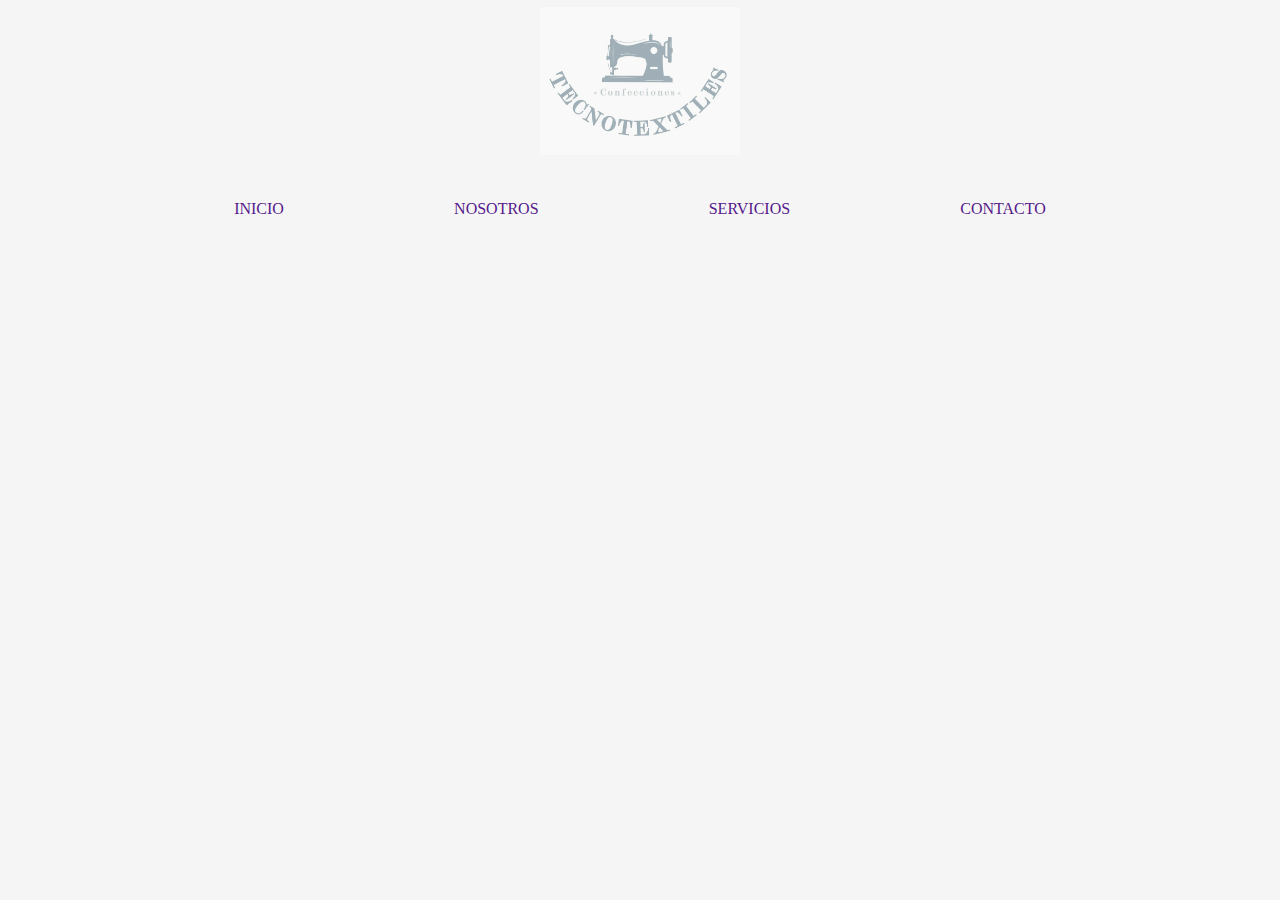
==== index.html @ dce9c613 "agrego logo de la empresa y un menú desplegable en servicios" ====
<!DOCTYPE html>
<html lang="en">
<head>
    <meta charset="UTF-8">
    <meta name="viewport" content="width=device-width, initial-scale=1.0">
    <title>Layout-1</title>
    <link rel="stylesheet" href="./style.css">
</head>
<body>
    <header>
        <img src="/pics/logo.jpeg" alt="logo" class="logo">
        <nav>
           <ul class="header_nav_ul">
            <li class="header_nav_ul_li_home"><a href="">INICIO</a></li>
            <li class="header_nav_ul_li_we"><a href="">NOSOTROS</a></li>
            <li class="header_nav_ul_li_services"><a href="">SERVICIOS</a>
                <ul class="ul_services_children">
                    <li><a href="#">Maquila</a></li>
                    <li><a href="#">Confección</a></li>
                    <li><a href="#">corte</a></li>
                </ul>
            </li>
            <li class="header_nav_ul_li_contact"><a href="">CONTACTO</a></li>
           </ul> 
        </nav>
    </header>
    <main>
        <section class="container_1">

            
        </section>
    </main>
    <main>
        

    </main>
    <footer>
        <div>

        </div>
    </footer>
</body>
<script src="./main.js"></script>
</html>
---- style.css ----
* {
    box-sizing: border-box;
    margin: 0;
    padding: 0;
}

html {
    font-size: 62.5%;
    background-color: whitesmoke;
}

header {
    width: 100%;
    height: 30vh;
    display: flex;
    flex-direction:column;
    align-items:center;
    justify-content: center;
    
}

.logo {
    opacity: 40%;
    width: 200px;
   
}



nav {
    width: 90%;
    height: 12vh;
    display: flex;
    align-items: center;
    justify-content: center;
}

.header_nav_ul {
    width: 100%;
    height: 10vh;
    list-style: none;
    display:flex;
    flex-direction: row;
    flex-wrap: wrap;
    align-items: center;
    align-content: space-evenly;
    justify-content: space-evenly;
    font-size: 1.6rem;
}

.header_nav_ul li a {
    text-decoration: none;
      
}

.header_nav_ul li:hover {
    font-size: 3rem;
    text-decoration:underline black;    
}

.header_nav_ul_li_services .ul_services_children {
    display: none;
    position: absolute;
    text-align-last: center;
    width: 35%;
    z-index: 1000;
    font-size: 1.6rem;

}

.header_nav_ul_li_services:hover .ul_services_children {
    display: block;
    flex-direction: column;
    z-index: 1000;
    list-style: none;
    
}
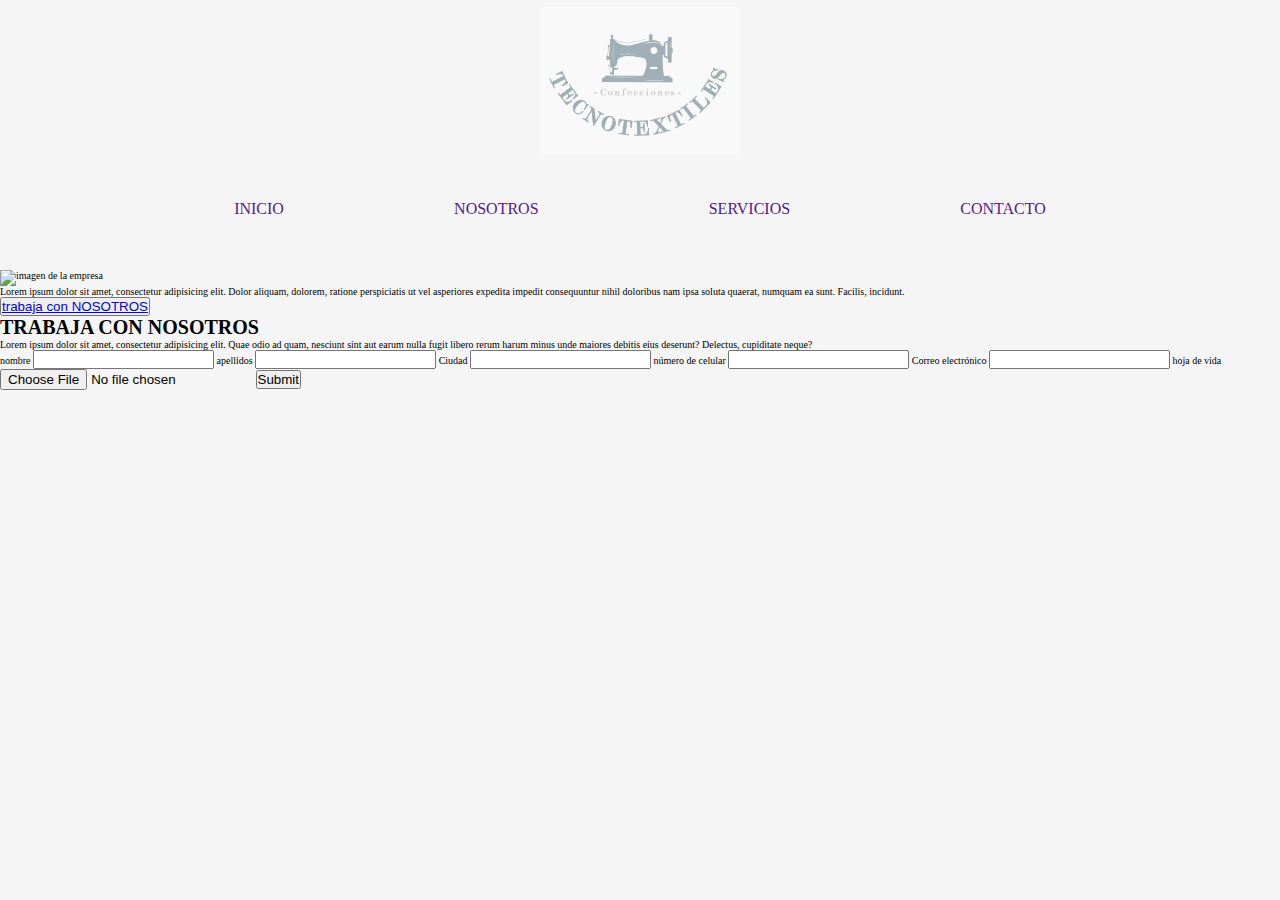
==== commit e877839a: "creo la clase inactive, creo formulario" ====
--- a/index.html
+++ b/index.html
@@ -25,10 +25,40 @@
         </nav>
     </header>
     <main>
-        <section class="container_1">
-
-            
+        <section class="container_1 ">
+            <img src="" alt="imagen de la empresa">
+            <p>Lorem ipsum dolor sit amet, consectetur adipisicing elit. Dolor aliquam, dolorem, ratione perspiciatis ut vel asperiores expedita impedit consequuntur nihil doloribus nam ipsa soluta quaerat, numquam ea sunt. Facilis, incidunt.</p>
+            <button><a href="#">trabaja con NOSOTROS</a></button>
         </section>
+        <form action="" class="form-work-whit-us">
+            <H1>TRABAJA CON NOSOTROS</H1>
+            <P>Lorem ipsum dolor sit amet, consectetur adipisicing elit. Quae odio ad quam, nesciunt sint aut earum nulla fugit libero rerum harum minus unde maiores debitis eius deserunt? Delectus, cupiditate neque?</P>
+            <label for="name">
+                <span>nombre</span>
+                <input type="text" id="nombre" name="nombre" autocomplete="name" required>
+            </label>
+            <label for="lastname">
+                <span>apellidos</span>
+                <input type="text" id="lastname" name="apellidos" autocomplete="family-name" required>
+            </label>
+            <label for="city">
+                <span>Ciudad</span>
+                <input type="text" id="city" name="Ciudad" autocomplete="address-level1 required">
+            </label>
+            <label for="celNumber">
+                <span>número de celular</span>
+                <input type="number" id="celNumber" name="celular" autocomplete="address-line1" required>
+            </label>
+            <label for="email">
+                <span>Correo electrónico</span>
+                <input type="email" id="email" name="correo electrónico" autocomplete="email" required>
+            </label>
+            <label for="resume">
+                <span>hoja de vida</span>
+                <input type="file" id="resume" name="hoja de vida">
+            </label>
+            <input type="submit">
+        </form>
     </main>
     <main>
         
--- a/style.css
+++ b/style.css
@@ -7,6 +7,10 @@
 html {
     font-size: 62.5%;
     background-color: whitesmoke;
+}
+
+.inactive {
+    display: none;
 }
 
 header {
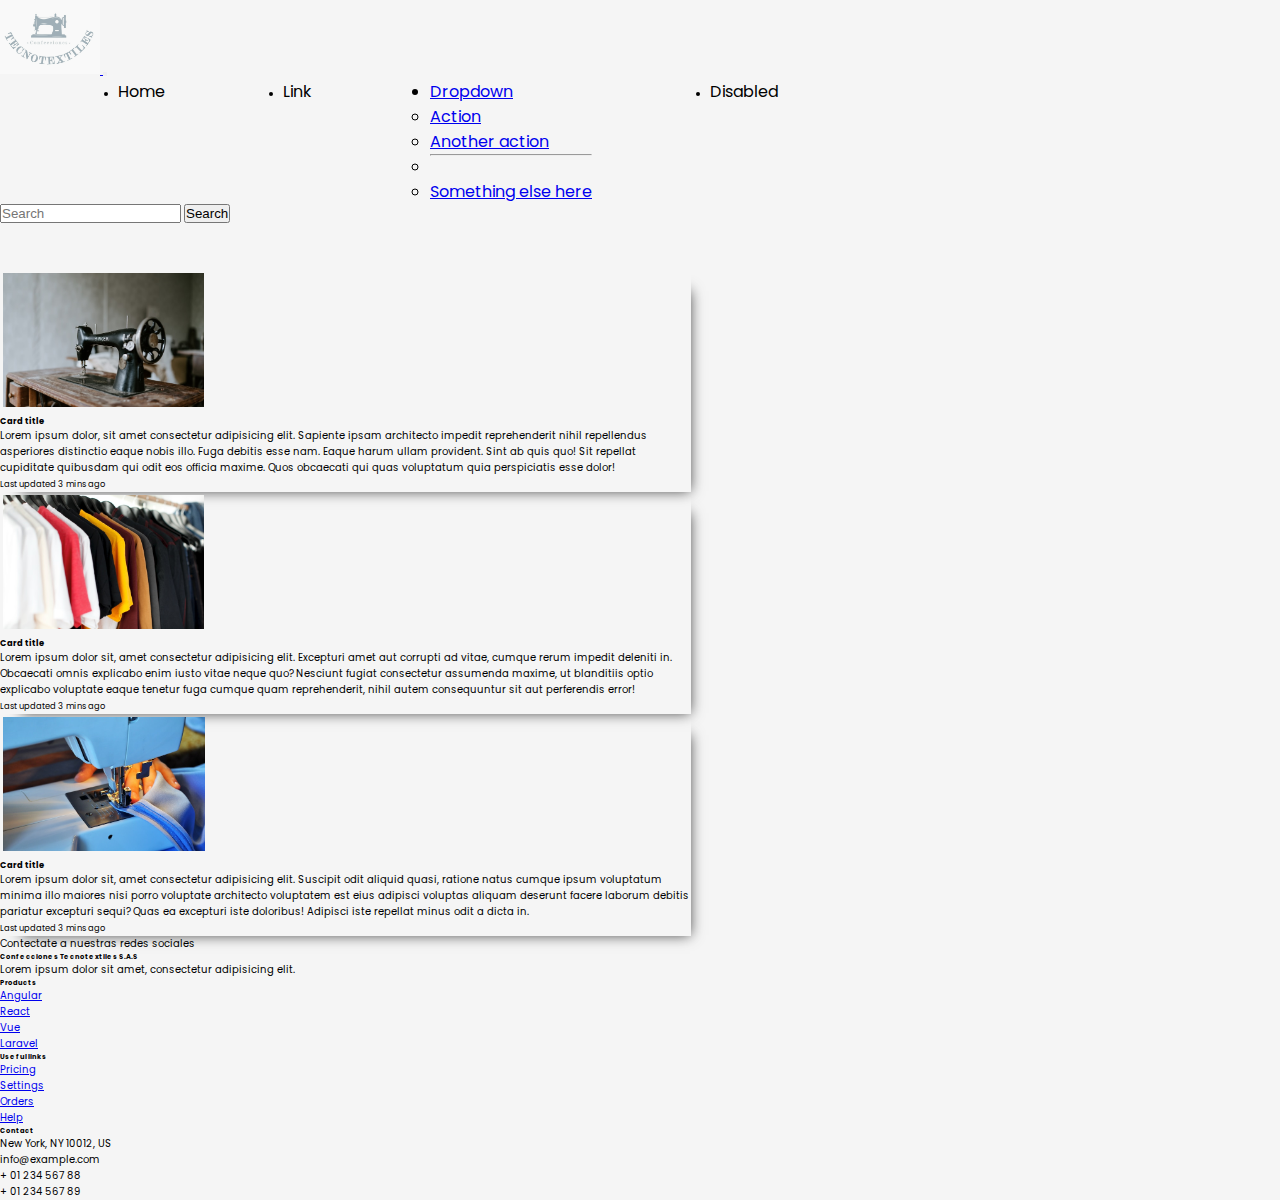
==== commit 8509a7eb: "realizo cambios en toda la estructura html, integro boostrap,se realiza primera maqueta de la primer" ====
--- a/index.html
+++ b/index.html
@@ -5,70 +5,232 @@
     <meta name="viewport" content="width=device-width, initial-scale=1.0">
     <title>Layout-1</title>
     <link rel="stylesheet" href="./style.css">
+    <link href="https://cdn.jsdelivr.net/npm/bootstrap@5.0.2/dist/css/bootstrap.min.css" rel="stylesheet" integrity="sha384-EVSTQN3/azprG1Anm3QDgpJLIm9Nao0Yz1ztcQTwFspd3yD65VohhpuuCOmLASjC" crossorigin="anonymous">
+    <link rel="preconnect" href="https://fonts.googleapis.com">
+    <link rel="preconnect" href="https://fonts.gstatic.com" crossorigin>
+    <link href="https://fonts.googleapis.com/css2?family=Poppins:wght@300&display=swap" rel="stylesheet">
+
 </head>
 <body>
-    <header>
-        <img src="/pics/logo.jpeg" alt="logo" class="logo">
-        <nav>
-           <ul class="header_nav_ul">
-            <li class="header_nav_ul_li_home"><a href="">INICIO</a></li>
-            <li class="header_nav_ul_li_we"><a href="">NOSOTROS</a></li>
-            <li class="header_nav_ul_li_services"><a href="">SERVICIOS</a>
-                <ul class="ul_services_children">
-                    <li><a href="#">Maquila</a></li>
-                    <li><a href="#">Confección</a></li>
-                    <li><a href="#">corte</a></li>
-                </ul>
-            </li>
-            <li class="header_nav_ul_li_contact"><a href="">CONTACTO</a></li>
-           </ul> 
-        </nav>
+    <header class="shadow-lg mb-5 bg-body rounded">
+        <nav class="navbar h-100 navbar-expand-lg navbar-ligth" style="background-color: whitesmoke;>
+            <div class="container-fluid">
+            
+                <a class="navbar-brand d-flex justify-content-evenly" href="#">
+                    <img src="/pics/logo.jpeg" alt="logo" class="logo">
+                </a>
+                <button class="navbar-toggler" type="button" data-bs-toggle="collapse" data-bs-target="#navbarSupportedContent" aria-controls="navbarSupportedContent" aria-expanded="false" aria-label="Toggle navigation">
+                    <span class="navbar-toggler-icon"></span>
+                </button>
+                <div class="collapse navbar-collapse" id="navbarSupportedContent">
+                    <ul class="lista_nav navbar-nav me-auto mb-3 mb-1g-0 p-4">
+                        <li class="nav-item">
+                            <a class="botones nav active" aria-current="page" href="#">Home</a>
+                        </li>
+                        <li class="nav-item">
+                            <a class="botones nav active" href="#">Link</a>
+                        </li>
+                        <li class="botones nav-item dropdown">
+                            <a class="nav dropdown-toggle" href="#" id="navbarDropdown" role="button" data-bs-toggle="dropdown" aria-expanded="false">
+                            Dropdown
+                            </a>
+                            <ul class="dropdown-menu" aria-labelledby="navbarDropdown">
+                            <li><a class="dropdown-item" href="#">Action</a></li>
+                            <li><a class="dropdown-item" href="#">Another action</a></li>
+                            <li><hr class="dropdown-divider"></li>
+                            <li><a class="dropdown-item" href="#">Something else here</a></li>
+                            </ul>
+                        </li>
+                        <li class="nav-item">
+                            <a class=" botones nav" href="#" tabindex="-1" aria-disabled="true">Disabled</a>
+                        </li>
+                    </ul>
+                    <form class="d-flex">
+                    <input class="form-control me-2" type="search" placeholder="Search" aria-label="Search">
+                    <button class="btn btn-outline-success" type="submit">Search</button>
+                    </form>
+                </div>
+            </div>
+          </nav>
     </header>
     <main>
-        <section class="container_1 ">
-            <img src="" alt="imagen de la empresa">
-            <p>Lorem ipsum dolor sit amet, consectetur adipisicing elit. Dolor aliquam, dolorem, ratione perspiciatis ut vel asperiores expedita impedit consequuntur nihil doloribus nam ipsa soluta quaerat, numquam ea sunt. Facilis, incidunt.</p>
-            <button><a href="#">trabaja con NOSOTROS</a></button>
-        </section>
-        <form action="" class="form-work-whit-us">
-            <H1>TRABAJA CON NOSOTROS</H1>
-            <P>Lorem ipsum dolor sit amet, consectetur adipisicing elit. Quae odio ad quam, nesciunt sint aut earum nulla fugit libero rerum harum minus unde maiores debitis eius deserunt? Delectus, cupiditate neque?</P>
-            <label for="name">
-                <span>nombre</span>
-                <input type="text" id="nombre" name="nombre" autocomplete="name" required>
-            </label>
-            <label for="lastname">
-                <span>apellidos</span>
-                <input type="text" id="lastname" name="apellidos" autocomplete="family-name" required>
-            </label>
-            <label for="city">
-                <span>Ciudad</span>
-                <input type="text" id="city" name="Ciudad" autocomplete="address-level1 required">
-            </label>
-            <label for="celNumber">
-                <span>número de celular</span>
-                <input type="number" id="celNumber" name="celular" autocomplete="address-line1" required>
-            </label>
-            <label for="email">
-                <span>Correo electrónico</span>
-                <input type="email" id="email" name="correo electrónico" autocomplete="email" required>
-            </label>
-            <label for="resume">
-                <span>hoja de vida</span>
-                <input type="file" id="resume" name="hoja de vida">
-            </label>
-            <input type="submit">
-        </form>
+        <section>
+            <div class="card card1 mb-4 ms-3 bg-secondary">
+                <div class="row g-0">
+                <div class="col-md-4">
+                    <img src="./pics/history.jpg" class="img-fluid rounded-start" alt="..." id="img-cards">
+                </div>
+                <div class="col-md-8">
+                    <div class="card-body">
+                    <h5 class="card-title">Card title</h5>
+                    <p class="card-text">Lorem ipsum dolor, sit amet consectetur adipisicing elit. Sapiente ipsam architecto impedit reprehenderit nihil repellendus asperiores distinctio eaque nobis illo. Fuga debitis esse nam. Eaque harum ullam provident. Sint ab quis quo! Sit repellat cupiditate quibusdam qui odit eos officia maxime. Quos obcaecati qui quas voluptatum quia perspiciatis esse dolor!</p>
+                    <p class="card-text"><small class="text-muted">Last updated 3 mins ago</small></p>
+                    </div>
+                </div>
+                </div>
+            </div> 
+
+            <div class="card card2 mb-4 ms-3 bg-secondary">
+                <div class="row g-0">
+                <div class="col-md-4">
+                    <img src="./pics/services.jpg" class="img-fluid rounded-start" alt="..." id="img-cards">
+                </div>
+                <div class="col-md-8">
+                    <div class="card-body">
+                    <h5 class="card-title">Card title</h5>
+                    <p class="card-text">Lorem ipsum dolor sit, amet consectetur adipisicing elit. Excepturi amet aut corrupti ad vitae, cumque rerum impedit deleniti in. Obcaecati omnis explicabo enim iusto vitae neque quo? Nesciunt fugiat consectetur assumenda maxime, ut blanditiis optio explicabo voluptate eaque tenetur fuga cumque quam reprehenderit, nihil autem consequuntur sit aut perferendis error!</p>
+                    <p class="card-text"><small class="text-muted">Last updated 3 mins ago</small></p>
+                    </div>
+                </div>
+                </div>
+            </div> 
+
+            <div class="card card3 mb-4 ms-3 bg-secondary">
+                <div class="row g-0">
+                <div class="col-md-4">
+                    <img src="./pics/tools.jpg" class="img-fluid rounded-start" alt="..." id="img-cards">
+                </div>
+                <div class="col-md-8">
+                    <div class="card-body">
+                    <h5 class="card-title">Card title</h5>
+                    <p class="card-text">Lorem ipsum dolor sit, amet consectetur adipisicing elit. Suscipit odit aliquid quasi, ratione natus cumque ipsum voluptatum minima illo maiores nisi porro voluptate architecto voluptatem est eius adipisci voluptas aliquam deserunt facere laborum debitis pariatur excepturi sequi? Quas ea excepturi iste doloribus! Adipisci iste repellat minus odit a dicta in.</p>
+                    <p class="card-text"><small class="text-muted">Last updated 3 mins ago</small></p>
+                    </div>
+                </div>
+                </div>
+            </div> 
+
+        </section>
+        <section>
+            <!-- targetas en grid -->
+        </section>
     </main>
-    <main>
-        
-
-    </main>
-    <footer>
-        <div>
-
+
+    <footer class="text-center text-lg-start bg-white text-muted">
+        <!-- Section: redes -->
+        <section class="d-flex justify-content-center justify-content-lg-between p-4 border-bottom">
+          <!-- Left -->
+          <div class="me-5 d-none d-lg-block">
+            <span> Contectate a nuestras redes sociales</span>
+          </div>
+          
+      
+          
+          <div>
+            <a href="" class="me-4 link-secondary">
+              <i class="fab fa-facebook-f"></i>
+            </a>
+            <a href="" class="me-4 link-secondary">
+              <i class="fab fa-twitter"></i>
+            </a>
+            <a href="" class="me-4 link-secondary">
+              <i class="fab fa-google"></i>
+            </a>
+            <a href="" class="me-4 link-secondary">
+              <i class="fab fa-instagram"></i>
+            </a>
+            <a href="" class="me-4 link-secondary">
+              <i class="fab fa-linkedin"></i>
+            </a>
+            <a href="" class="me-4 link-secondary">
+              <i class="fab fa-github"></i>
+            </a>
+          </div>
+          <!-- Right -->
+        </section>
+        <!-- Section: Social media -->
+      
+        <!-- Section: Links  -->
+        <section class="">
+          <div class="container text-center text-md-start mt-5">
+            <!-- Grid row -->
+            <div class="row mt-3">
+              <!-- Grid column -->
+              <div class="col-md-3 col-lg-4 col-xl-3 mx-auto mb-4">
+                <!-- Content -->
+                <h6 class="text-uppercase fw-bold mb-4">
+                  <i class="fas fa-gem me-3 text-secondary"></i>Confecciones Tecnotextiles S.A.S
+                </h6>
+                <p>
+                  Lorem ipsum
+                  dolor sit amet, consectetur adipisicing elit.
+                </p>
+              </div>
+              <!-- Grid column -->
+      
+              <!-- Grid column -->
+              <div class="col-md-2 col-lg-2 col-xl-2 mx-auto mb-4">
+                <!-- Links -->
+                <h6 class="text-uppercase fw-bold mb-4">
+                  Products
+                </h6>
+                <p>
+                  <a href="#!" class="text-reset">Angular</a>
+                </p>
+                <p>
+                  <a href="#!" class="text-reset">React</a>
+                </p>
+                <p>
+                  <a href="#!" class="text-reset">Vue</a>
+                </p>
+                <p>
+                  <a href="#!" class="text-reset">Laravel</a>
+                </p>
+              </div>
+              <!-- Grid column -->
+      
+              <!-- Grid column -->
+              <div class="col-md-3 col-lg-2 col-xl-2 mx-auto mb-4">
+                <!-- Links -->
+                <h6 class="text-uppercase fw-bold mb-4">
+                  Useful links
+                </h6>
+                <p>
+                  <a href="#!" class="text-reset">Pricing</a>
+                </p>
+                <p>
+                  <a href="#!" class="text-reset">Settings</a>
+                </p>
+                <p>
+                  <a href="#!" class="text-reset">Orders</a>
+                </p>
+                <p>
+                  <a href="#!" class="text-reset">Help</a>
+                </p>
+              </div>
+              <!-- Grid column -->
+      
+              <!-- Grid column -->
+              <div class="col-md-4 col-lg-3 col-xl-3 mx-auto mb-md-0 mb-4">
+                <!-- Links -->
+                <h6 class="text-uppercase fw-bold mb-4">Contact</h6>
+                <p><i class="fas fa-home me-3 text-secondary"></i> New York, NY 10012, US</p>
+                <p>
+                  <i class="fas fa-envelope me-3 text-secondary"></i>
+                  info@example.com
+                </p>
+                <p><i class="fas fa-phone me-3 text-secondary"></i> + 01 234 567 88</p>
+                <p><i class="fas fa-print me-3 text-secondary"></i> + 01 234 567 89</p>
+              </div>
+              <!-- Grid column -->
+            </div>
+            <!-- Grid row -->
+          </div>
+        </section>
+        <!-- Section: Links  -->
+      
+        <!-- Copyright -->
+        <div class="text-center p-4" style="background-color: rgba(0, 0, 0, 0.025);">
+                   
         </div>
-    </footer>
+        <!-- Copyright -->
+      </footer>
 </body>
+<script src="https://cdn.jsdelivr.net/npm/bootstrap@5.0.2/dist/js/bootstrap.bundle.min.js" integrity="sha384-MrcW6ZMFYlzcLA8Nl+NtUVF0sA7MsXsP1UyJoMp4YLEuNSfAP+JcXn/tWtIaxVXM" crossorigin="anonymous"></script>
 <script src="./main.js"></script>
-</html>+</html>
+
+<!-- <a href="#"> <img src="./pics/facebook.svg" alt=""></a>
+                    <a href="#"><img src="./pics/instagram.svg" alt=""></a>
+                    <a href="#"><img src="./pics/linkedin.svg" alt="</a>
+                    <a href="#"><img src="./pics/twitter.svg" alt="</a> -->--- a/style.css
+++ b/style.css
@@ -7,6 +7,8 @@
 html {
     font-size: 62.5%;
     background-color: whitesmoke;
+    font-family: 'Poppins', sans-serif;
+
 }
 
 .inactive {
@@ -16,22 +18,62 @@
 header {
     width: 100%;
     height: 30vh;
-    display: flex;
-    flex-direction:column;
-    align-items:center;
-    justify-content: center;
     
+       
 }
 
 .logo {
     opacity: 40%;
-    width: 200px;
+    width: 100px;
    
 }
 
+.lista_nav{
+    width: 70%;
+    display: flex;
+    justify-content: space-evenly;
+}
 
+.botones {
+    font-size: 1.6rem;
+    text-decoration: none;
+    color: black;
+    transition: .5s;
 
-nav {
+}
+.botones:hover {
+    transform: scale(1.3);
+}
+
+.contaniner-cards {
+    display: flex;
+    flex-direction: column;
+
+}
+.card {
+    width: 54%;
+    -webkit-box-shadow: 10px 10px 13px -11px rgba(0,0,0,0.75);
+    -moz-box-shadow: 10px 10px 13px -11px rgba(0,0,0,0.75);
+    box-shadow: 10px 10px 13px -11px rgba(0,0,0,0.75);
+
+}
+
+#img-cards {
+    height: 140px;
+    padding: 3px;
+}
+
+.footer-main {
+    height: 50vh;
+}
+
+.col1 {
+    display: flex;
+    flex-direction: column;
+    justify-content: space-between;
+}
+
+/* nav {
     width: 90%;
     height: 12vh;
     display: flex;
@@ -78,4 +120,4 @@
     z-index: 1000;
     list-style: none;
     
-}+} */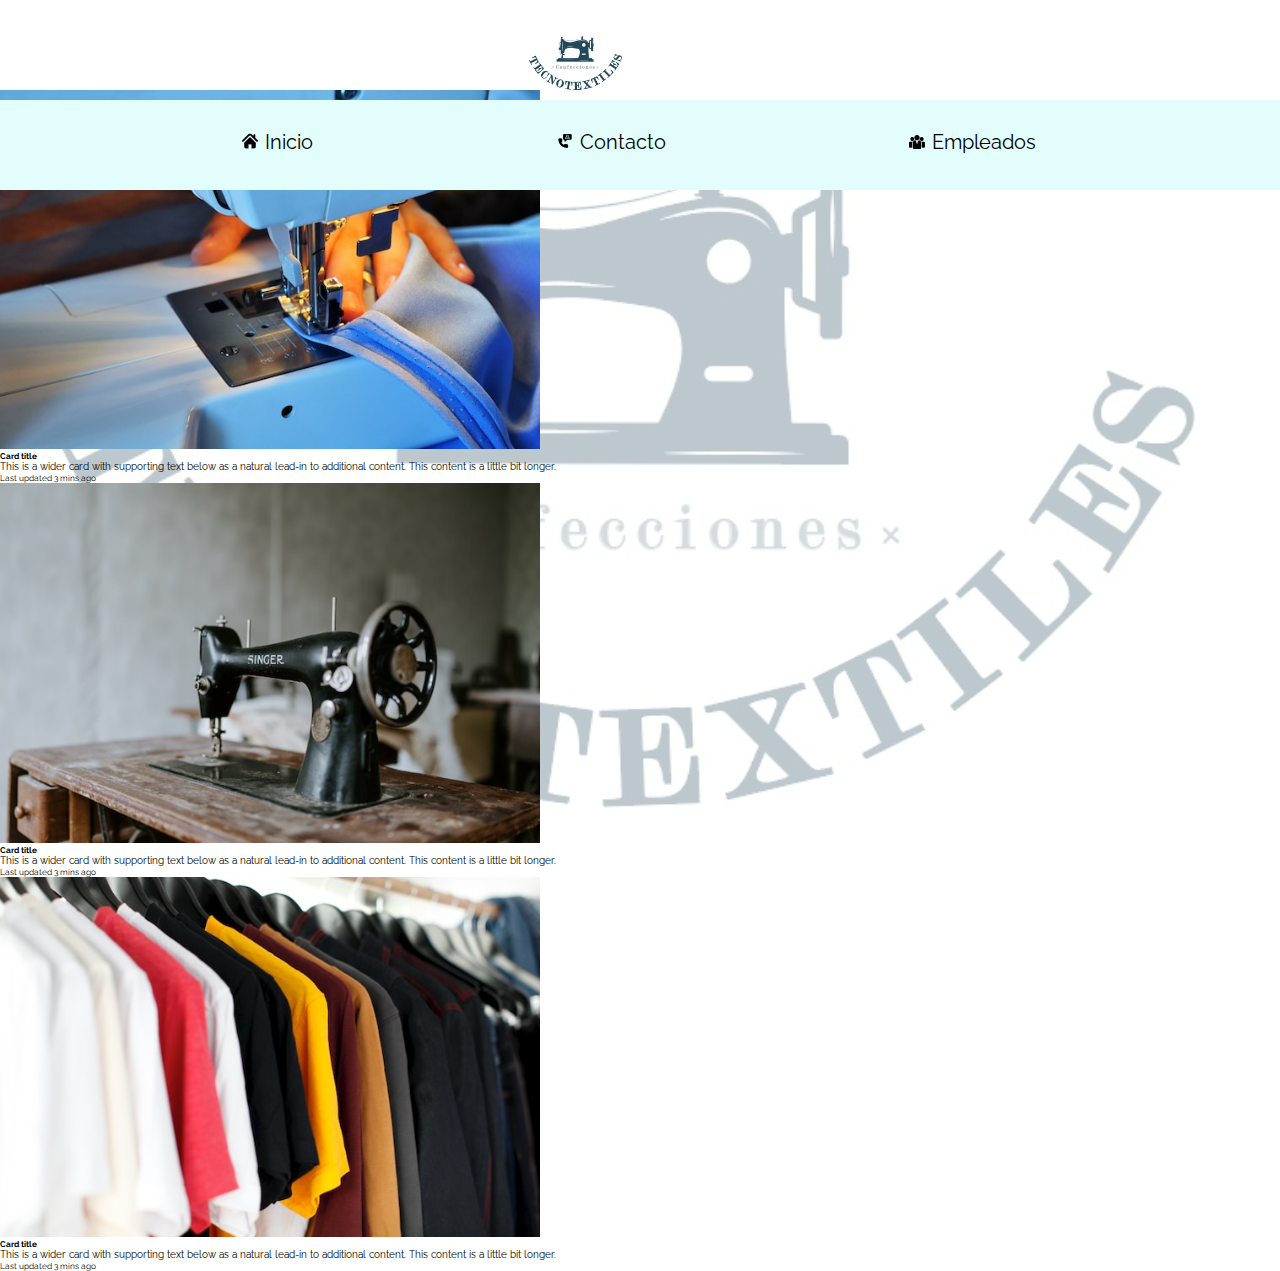
==== commit d461ebda: "se hace un cambio sustancial en la pagina, se modifica todo el html, el css y se agrega un nuevo js" ====
--- a/index.html
+++ b/index.html
@@ -1,236 +1,70 @@
 <!DOCTYPE html>
-<html lang="en">
+<html lang="es">
 <head>
-    <meta charset="UTF-8">
-    <meta name="viewport" content="width=device-width, initial-scale=1.0">
-    <title>Layout-1</title>
-    <link rel="stylesheet" href="./style.css">
-    <link href="https://cdn.jsdelivr.net/npm/bootstrap@5.0.2/dist/css/bootstrap.min.css" rel="stylesheet" integrity="sha384-EVSTQN3/azprG1Anm3QDgpJLIm9Nao0Yz1ztcQTwFspd3yD65VohhpuuCOmLASjC" crossorigin="anonymous">
-    <link rel="preconnect" href="https://fonts.googleapis.com">
-    <link rel="preconnect" href="https://fonts.gstatic.com" crossorigin>
-    <link href="https://fonts.googleapis.com/css2?family=Poppins:wght@300&display=swap" rel="stylesheet">
+  <meta charset="UTF-8">
+  <meta name="viewport" content="width=device-width, initial-scale=1.0">
+  <title>Tecnotextiles</title>
+  <link rel="stylesheet" href="./style.css">
+  <link rel="preconnect" href="https://fonts.googleapis.com">
+  <link rel="preconnect" href="https://fonts.gstatic.com" crossorigin>
+  <link href="https://fonts.googleapis.com/css2?family=Raleway&display=swap" rel="stylesheet">
+  <link href="https://cdn.jsdelivr.net/npm/bootstrap@5.0.2/dist/css/bootstrap.min.css" rel="stylesheet" integrity="sha384-EVSTQN3/azprG1Anm3QDgpJLIm9Nao0Yz1ztcQTwFspd3yD65VohhpuuCOmLASjC" crossorigin="anonymous">
 
 </head>
 <body>
-    <header class="shadow-lg mb-5 bg-body rounded">
-        <nav class="navbar h-100 navbar-expand-lg navbar-ligth" style="background-color: whitesmoke;>
-            <div class="container-fluid">
-            
-                <a class="navbar-brand d-flex justify-content-evenly" href="#">
-                    <img src="/pics/logo.jpeg" alt="logo" class="logo">
-                </a>
-                <button class="navbar-toggler" type="button" data-bs-toggle="collapse" data-bs-target="#navbarSupportedContent" aria-controls="navbarSupportedContent" aria-expanded="false" aria-label="Toggle navigation">
-                    <span class="navbar-toggler-icon"></span>
-                </button>
-                <div class="collapse navbar-collapse" id="navbarSupportedContent">
-                    <ul class="lista_nav navbar-nav me-auto mb-3 mb-1g-0 p-4">
-                        <li class="nav-item">
-                            <a class="botones nav active" aria-current="page" href="#">Home</a>
-                        </li>
-                        <li class="nav-item">
-                            <a class="botones nav active" href="#">Link</a>
-                        </li>
-                        <li class="botones nav-item dropdown">
-                            <a class="nav dropdown-toggle" href="#" id="navbarDropdown" role="button" data-bs-toggle="dropdown" aria-expanded="false">
-                            Dropdown
-                            </a>
-                            <ul class="dropdown-menu" aria-labelledby="navbarDropdown">
-                            <li><a class="dropdown-item" href="#">Action</a></li>
-                            <li><a class="dropdown-item" href="#">Another action</a></li>
-                            <li><hr class="dropdown-divider"></li>
-                            <li><a class="dropdown-item" href="#">Something else here</a></li>
-                            </ul>
-                        </li>
-                        <li class="nav-item">
-                            <a class=" botones nav" href="#" tabindex="-1" aria-disabled="true">Disabled</a>
-                        </li>
-                    </ul>
-                    <form class="d-flex">
-                    <input class="form-control me-2" type="search" placeholder="Search" aria-label="Search">
-                    <button class="btn btn-outline-success" type="submit">Search</button>
-                    </form>
-                </div>
-            </div>
-          </nav>
-    </header>
-    <main>
-        <section>
-            <div class="card card1 mb-4 ms-3 bg-secondary">
-                <div class="row g-0">
-                <div class="col-md-4">
-                    <img src="./pics/history.jpg" class="img-fluid rounded-start" alt="..." id="img-cards">
-                </div>
-                <div class="col-md-8">
-                    <div class="card-body">
-                    <h5 class="card-title">Card title</h5>
-                    <p class="card-text">Lorem ipsum dolor, sit amet consectetur adipisicing elit. Sapiente ipsam architecto impedit reprehenderit nihil repellendus asperiores distinctio eaque nobis illo. Fuga debitis esse nam. Eaque harum ullam provident. Sint ab quis quo! Sit repellat cupiditate quibusdam qui odit eos officia maxime. Quos obcaecati qui quas voluptatum quia perspiciatis esse dolor!</p>
-                    <p class="card-text"><small class="text-muted">Last updated 3 mins ago</small></p>
-                    </div>
-                </div>
-                </div>
-            </div> 
+  <header>
+    <nav class="nav_container ">
+      <button class="toggler-button">
+        <img src="./pics/togglerMenu.png" alt="menu movile">
+      </button>
+      
+      <img src="./pics/logo.jpeg" alt="maquina de coser" id="logo">
+     
+    </nav>
+    <ul class="nav_ul inactive">
+      <li class="nav_ul_li">
+        <img src="./pics/homeIcon.png" alt="">
+        <a href="">Inicio</a>
+      </li>
+      <li class="nav_ul_li">
+        <img src="./pics/contactIcon.png" alt="">
+        <a href="">Contacto</a>
+      </li>
+      <li class="nav_ul_li">
+        <img src="./pics/empleadosIcon.png" alt="">
+        <a href="">Empleados</a>
+      </li>
+    </ul>
+  </header>
+  
+  <main>
 
-            <div class="card card2 mb-4 ms-3 bg-secondary">
-                <div class="row g-0">
-                <div class="col-md-4">
-                    <img src="./pics/services.jpg" class="img-fluid rounded-start" alt="..." id="img-cards">
-                </div>
-                <div class="col-md-8">
-                    <div class="card-body">
-                    <h5 class="card-title">Card title</h5>
-                    <p class="card-text">Lorem ipsum dolor sit, amet consectetur adipisicing elit. Excepturi amet aut corrupti ad vitae, cumque rerum impedit deleniti in. Obcaecati omnis explicabo enim iusto vitae neque quo? Nesciunt fugiat consectetur assumenda maxime, ut blanditiis optio explicabo voluptate eaque tenetur fuga cumque quam reprehenderit, nihil autem consequuntur sit aut perferendis error!</p>
-                    <p class="card-text"><small class="text-muted">Last updated 3 mins ago</small></p>
-                    </div>
-                </div>
-                </div>
-            </div> 
+    <article>
+      <img src="./pics/tools.jpg" class="imageCards" alt="...">
+      <h5 class="card-title">Card title</h5>
+      <p class="card-text">This is a wider card with supporting text below as a natural lead-in to additional content. This content is a little bit longer.</p>
+      <p class="card-text"><small class="text-muted">Last updated 3 mins ago</small></p>
+    </article>
+    <article>
+      <img src="./pics/history.jpg" class="imageCards" alt="...">
+      <h5 class="card-title">Card title</h5>
+      <p class="card-text">This is a wider card with supporting text below as a natural lead-in to additional content. This content is a little bit longer.</p>
+      <p class="card-text"><small class="text-muted">Last updated 3 mins ago</small></p>
+    </article>
+    <article>
+      <img src="./pics/services.jpg" class="imageCards" alt="...">
+      <h5 class="card-title">Card title</h5>
+      <p class="card-text">This is a wider card with supporting text below as a natural lead-in to additional content. This content is a little bit longer.</p>
+      <p class="card-text"><small class="text-muted">Last updated 3 mins ago</small></p>
+    </article>
+      
+    
+   
+  <footer>
 
-            <div class="card card3 mb-4 ms-3 bg-secondary">
-                <div class="row g-0">
-                <div class="col-md-4">
-                    <img src="./pics/tools.jpg" class="img-fluid rounded-start" alt="..." id="img-cards">
-                </div>
-                <div class="col-md-8">
-                    <div class="card-body">
-                    <h5 class="card-title">Card title</h5>
-                    <p class="card-text">Lorem ipsum dolor sit, amet consectetur adipisicing elit. Suscipit odit aliquid quasi, ratione natus cumque ipsum voluptatum minima illo maiores nisi porro voluptate architecto voluptatem est eius adipisci voluptas aliquam deserunt facere laborum debitis pariatur excepturi sequi? Quas ea excepturi iste doloribus! Adipisci iste repellat minus odit a dicta in.</p>
-                    <p class="card-text"><small class="text-muted">Last updated 3 mins ago</small></p>
-                    </div>
-                </div>
-                </div>
-            </div> 
+  </footer>
 
-        </section>
-        <section>
-            <!-- targetas en grid -->
-        </section>
-    </main>
-
-    <footer class="text-center text-lg-start bg-white text-muted">
-        <!-- Section: redes -->
-        <section class="d-flex justify-content-center justify-content-lg-between p-4 border-bottom">
-          <!-- Left -->
-          <div class="me-5 d-none d-lg-block">
-            <span> Contectate a nuestras redes sociales</span>
-          </div>
-          
-      
-          
-          <div>
-            <a href="" class="me-4 link-secondary">
-              <i class="fab fa-facebook-f"></i>
-            </a>
-            <a href="" class="me-4 link-secondary">
-              <i class="fab fa-twitter"></i>
-            </a>
-            <a href="" class="me-4 link-secondary">
-              <i class="fab fa-google"></i>
-            </a>
-            <a href="" class="me-4 link-secondary">
-              <i class="fab fa-instagram"></i>
-            </a>
-            <a href="" class="me-4 link-secondary">
-              <i class="fab fa-linkedin"></i>
-            </a>
-            <a href="" class="me-4 link-secondary">
-              <i class="fab fa-github"></i>
-            </a>
-          </div>
-          <!-- Right -->
-        </section>
-        <!-- Section: Social media -->
-      
-        <!-- Section: Links  -->
-        <section class="">
-          <div class="container text-center text-md-start mt-5">
-            <!-- Grid row -->
-            <div class="row mt-3">
-              <!-- Grid column -->
-              <div class="col-md-3 col-lg-4 col-xl-3 mx-auto mb-4">
-                <!-- Content -->
-                <h6 class="text-uppercase fw-bold mb-4">
-                  <i class="fas fa-gem me-3 text-secondary"></i>Confecciones Tecnotextiles S.A.S
-                </h6>
-                <p>
-                  Lorem ipsum
-                  dolor sit amet, consectetur adipisicing elit.
-                </p>
-              </div>
-              <!-- Grid column -->
-      
-              <!-- Grid column -->
-              <div class="col-md-2 col-lg-2 col-xl-2 mx-auto mb-4">
-                <!-- Links -->
-                <h6 class="text-uppercase fw-bold mb-4">
-                  Products
-                </h6>
-                <p>
-                  <a href="#!" class="text-reset">Angular</a>
-                </p>
-                <p>
-                  <a href="#!" class="text-reset">React</a>
-                </p>
-                <p>
-                  <a href="#!" class="text-reset">Vue</a>
-                </p>
-                <p>
-                  <a href="#!" class="text-reset">Laravel</a>
-                </p>
-              </div>
-              <!-- Grid column -->
-      
-              <!-- Grid column -->
-              <div class="col-md-3 col-lg-2 col-xl-2 mx-auto mb-4">
-                <!-- Links -->
-                <h6 class="text-uppercase fw-bold mb-4">
-                  Useful links
-                </h6>
-                <p>
-                  <a href="#!" class="text-reset">Pricing</a>
-                </p>
-                <p>
-                  <a href="#!" class="text-reset">Settings</a>
-                </p>
-                <p>
-                  <a href="#!" class="text-reset">Orders</a>
-                </p>
-                <p>
-                  <a href="#!" class="text-reset">Help</a>
-                </p>
-              </div>
-              <!-- Grid column -->
-      
-              <!-- Grid column -->
-              <div class="col-md-4 col-lg-3 col-xl-3 mx-auto mb-md-0 mb-4">
-                <!-- Links -->
-                <h6 class="text-uppercase fw-bold mb-4">Contact</h6>
-                <p><i class="fas fa-home me-3 text-secondary"></i> New York, NY 10012, US</p>
-                <p>
-                  <i class="fas fa-envelope me-3 text-secondary"></i>
-                  info@example.com
-                </p>
-                <p><i class="fas fa-phone me-3 text-secondary"></i> + 01 234 567 88</p>
-                <p><i class="fas fa-print me-3 text-secondary"></i> + 01 234 567 89</p>
-              </div>
-              <!-- Grid column -->
-            </div>
-            <!-- Grid row -->
-          </div>
-        </section>
-        <!-- Section: Links  -->
-      
-        <!-- Copyright -->
-        <div class="text-center p-4" style="background-color: rgba(0, 0, 0, 0.025);">
-                   
-        </div>
-        <!-- Copyright -->
-      </footer>
-</body>
-<script src="https://cdn.jsdelivr.net/npm/bootstrap@5.0.2/dist/js/bootstrap.bundle.min.js" integrity="sha384-MrcW6ZMFYlzcLA8Nl+NtUVF0sA7MsXsP1UyJoMp4YLEuNSfAP+JcXn/tWtIaxVXM" crossorigin="anonymous"></script>
-<script src="./main.js"></script>
-</html>
-
-<!-- <a href="#"> <img src="./pics/facebook.svg" alt=""></a>
-                    <a href="#"><img src="./pics/instagram.svg" alt=""></a>
-                    <a href="#"><img src="./pics/linkedin.svg" alt="</a>
-                    <a href="#"><img src="./pics/twitter.svg" alt="</a> -->+  <script src="./main.js"></script>
+  <script src="https://cdn.jsdelivr.net/npm/bootstrap@5.0.2/dist/js/bootstrap.bundle.min.js" integrity="sha384-MrcW6ZMFYlzcLA8Nl+NtUVF0sA7MsXsP1UyJoMp4YLEuNSfAP+JcXn/tWtIaxVXM" crossorigin="anonymous"></script>
+  </body>
+</html>--- a/style.css
+++ b/style.css
@@ -1,123 +1,178 @@
-* {
-    box-sizing: border-box;
+:root {
+    --color1: #E3FDFD;
+    --color2: #CBF1F5;
+    --color3: #A6E3E9;
+    --color4: #71C9CE;
+    --white: #FFFFFF;
+    --black: #000000;
+    --sm: 14px;
+    --md: 16px;
+    --lg: 24px;
+}
+
+*{
     margin: 0;
     padding: 0;
+    box-sizing: border-box;
 }
 
 html {
     font-size: 62.5%;
-    background-color: whitesmoke;
-    font-family: 'Poppins', sans-serif;
-
-}
-
+    font-family: 'Raleway', sans-serif;
+}    
+    
 .inactive {
     display: none;
 }
 
-header {
+/* estilos del logo del fondo */
+    /* forma inicial  */
+body {
+    background-image: url(./pics/logo.jpeg);
+    background-repeat: no-repeat;
+    background-size: contain;
+    background-attachment: scroll;
+    background-position: 20% -40%;
+    margin: 0;
+    padding: 0;
     width: 100%;
-    height: 30vh;
+    height: 100%;
     
-       
 }
+body::after {
+    content: "";
+    background-color: rgba(255, 255, 255, 0.7); 
+    position: absolute;
+    top: 0;
+    left: 0;
+    right: 0;
+    bottom: 0;
+    z-index: -1; 
+    
+  }
 
-.logo {
-    opacity: 40%;
-    width: 100px;
+    /* forma 2 */
+ /* .backgroundimg {
+    width: 100%;
+    position: absolute;
+    margin-top: 40%;
+    opacity: 0.3;
+    z-index: -1;    
+} */
+
+#logo {
+    width: 10rem;
+    margin: 0 auto;
    
 }
 
-.lista_nav{
-    width: 70%;
+/* estilos header */
+.nav_container {
+    font-size: 2rem;
+    width: 100%;
+    height: 15vh;
     display: flex;
-    justify-content: space-evenly;
+    justify-content: space-between;
+    
 }
-
-.botones {
-    font-size: 1.6rem;
+.nav_ul {
+    position: absolute;
+    background-color: var(--color1);
+    width: 50%;
+    height: 30%;
     text-decoration: none;
-    color: black;
-    transition: .5s;
-
-}
-.botones:hover {
-    transform: scale(1.3);
-}
-
-.contaniner-cards {
-    display: flex;
-    flex-direction: column;
-
-}
-.card {
-    width: 54%;
-    -webkit-box-shadow: 10px 10px 13px -11px rgba(0,0,0,0.75);
-    -moz-box-shadow: 10px 10px 13px -11px rgba(0,0,0,0.75);
-    box-shadow: 10px 10px 13px -11px rgba(0,0,0,0.75);
+    list-style: none;
 
 }
 
-#img-cards {
-    height: 140px;
-    padding: 3px;
+.nav_ul_li {
+    background-color: transparent;
+    margin-top: 30px;
+}
+.nav_ul a {
+    text-decoration: none;
+    color: var(--black);
+    margin-right: 2px;
 }
 
-.footer-main {
-    height: 50vh;
+.nav_ul img {
+    width: var(--md);
+    margin-right:2px ;
 }
 
-.col1 {
-    display: flex;
-    flex-direction: column;
-    justify-content: space-between;
+
+
+/* estilos toggler-button */
+.toggler-button {
+    background-color: transparent;
+    border: none;
+    transition: calc(1s);
 }
 
-/* nav {
-    width: 90%;
-    height: 12vh;
-    display: flex;
-    align-items: center;
-    justify-content: center;
+.toggler-button img {
+    width: var(--lg);
 }
 
-.header_nav_ul {
-    width: 100%;
-    height: 10vh;
-    list-style: none;
-    display:flex;
-    flex-direction: row;
-    flex-wrap: wrap;
-    align-items: center;
-    align-content: space-evenly;
-    justify-content: space-evenly;
-    font-size: 1.6rem;
+.toggler-button:hover{
+    border-radius: 4px;
+    background-color:var(--color4);
+    
 }
 
-.header_nav_ul li a {
-    text-decoration: none;
-      
+/* estilos del main */
+
+.imageCards {
+    max-width: 540px;
 }
 
-.header_nav_ul li:hover {
-    font-size: 3rem;
-    text-decoration:underline black;    
-}
 
-.header_nav_ul_li_services .ul_services_children {
-    display: none;
-    position: absolute;
-    text-align-last: center;
-    width: 35%;
-    z-index: 1000;
-    font-size: 1.6rem;
+@media (min-width: 480px) {
+    body {
+        background-position: 0% -5%;
+    }
+    
+    .nav_ul {
+        width: 100%;
+        height: 10%;
+        margin-top: 10px;
+        text-decoration: none;
+        list-style: none;
+        display: flex;
+        flex-direction: row;
+        justify-content: space-evenly;
+       
+    }
+    .toggler-button {
+        display: none;
+    }
 
-}
+    .nav_container {
+        display: flex;
+        align-items: flex-end;
+        justify-content: end;
+        width: 90%;
+        height: 10vh;
+        
+    }
+      
+    .nav_ul_li {
+        background-color: transparent;
+        font-size: 20px;
+    }
+    .nav_ul a {
+        text-decoration: none;
+        color: var(--black);
+        margin-right: 2px;
+    }
+    
+    .nav_ul img {
+        margin-right:2px ;
+    }
 
-.header_nav_ul_li_services:hover .ul_services_children {
-    display: block;
-    flex-direction: column;
-    z-index: 1000;
-    list-style: none;
-    
-} */+
+    #logo {
+        width: 10.5rem;
+        margin: -10px auto;
+       
+    }
+}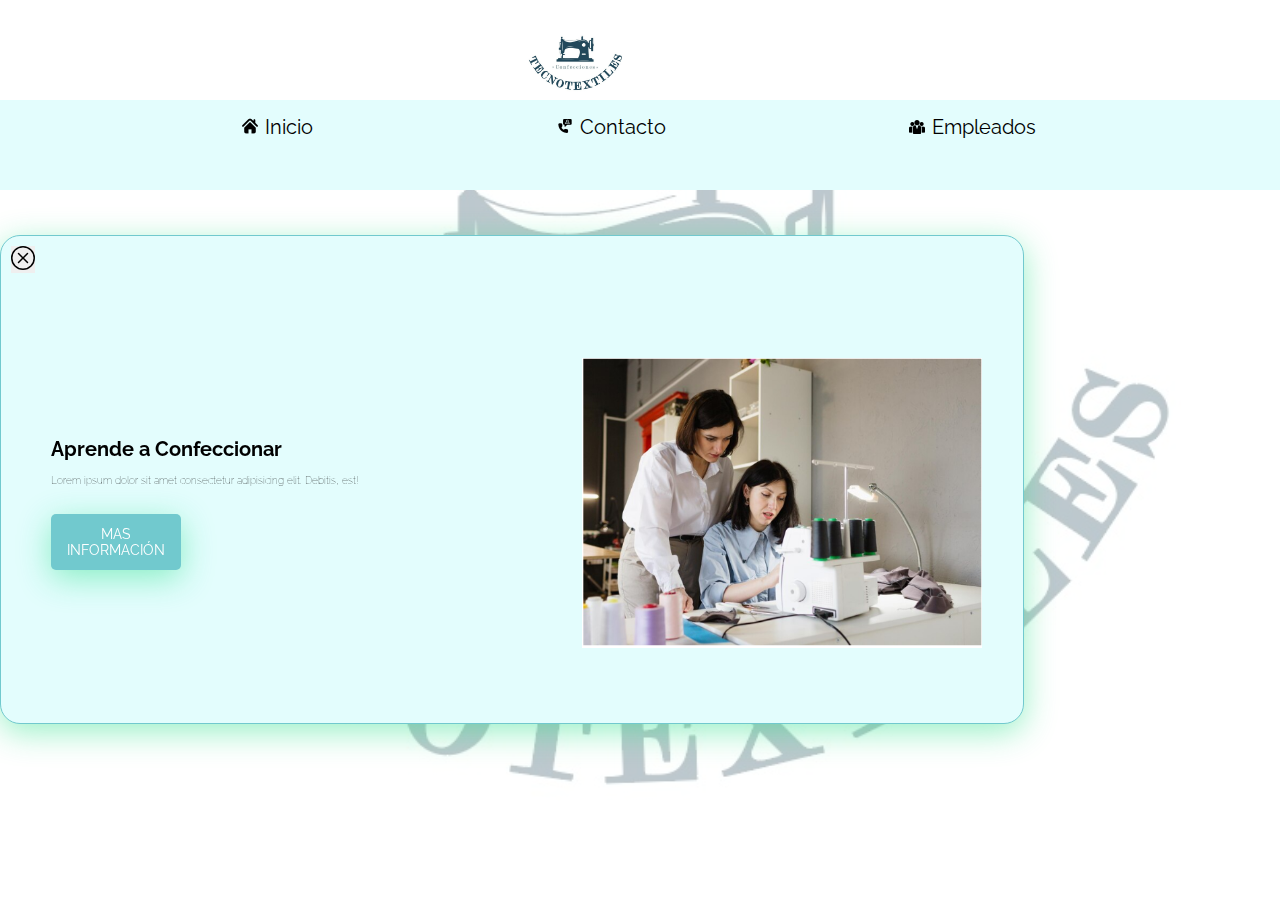
==== commit 2ae1db8c: "creo la seccion de aprende a confeccionar con su archivo html y css" ====
--- a/index.html
+++ b/index.html
@@ -9,6 +9,8 @@
   <link rel="preconnect" href="https://fonts.gstatic.com" crossorigin>
   <link href="https://fonts.googleapis.com/css2?family=Raleway&display=swap" rel="stylesheet">
   <link href="https://cdn.jsdelivr.net/npm/bootstrap@5.0.2/dist/css/bootstrap.min.css" rel="stylesheet" integrity="sha384-EVSTQN3/azprG1Anm3QDgpJLIm9Nao0Yz1ztcQTwFspd3yD65VohhpuuCOmLASjC" crossorigin="anonymous">
+  <link href="https://unpkg.com/aos@2.3.1/dist/aos.css" rel="stylesheet">
+  <link rel="stylesheet" href="https://cdn.jsdelivr.net/npm/bootstrap-icons@1.11.1/font/bootstrap-icons.css">
 
 </head>
 <body>
@@ -17,53 +19,129 @@
       <button class="toggler-button">
         <img src="./pics/togglerMenu.png" alt="menu movile">
       </button>
-      
       <img src="./pics/logo.jpeg" alt="maquina de coser" id="logo">
      
     </nav>
-    <ul class="nav_ul inactive">
-      <li class="nav_ul_li">
-        <img src="./pics/homeIcon.png" alt="">
-        <a href="">Inicio</a>
-      </li>
-      <li class="nav_ul_li">
-        <img src="./pics/contactIcon.png" alt="">
-        <a href="">Contacto</a>
-      </li>
-      <li class="nav_ul_li">
-        <img src="./pics/empleadosIcon.png" alt="">
-        <a href="">Empleados</a>
-      </li>
+    <ul class="nav_ul inactive"> 
+        <li class="nav_ul_li">
+            <img src="./pics/homeIcon.png" alt="">
+            <a href="">Inicio</a>
+        </li>
+        <li class="nav_ul_li">
+            <img src="./pics/contactIcon.png" alt="">
+            <a href="">Contacto</a>
+        </li>
+        <li class="nav_ul_li">
+            <img src="./pics/empleadosIcon.png" alt="">
+            <a href="">Empleados</a>
+        </li>
     </ul>
+
+   
+      
   </header>
+  <div class="contenedor-vista-inicial">
+    <button type="button" class="boton-vista-inicial"><img src="/pics/x-circle.svg" alt=""></button>
+    <section class="contenido-header">
+       
+        <section class="textos-header">
+              <h1>Aprende a Confeccionar</h1>
+              <p>Lorem ipsum dolor sit amet consectetur adipisicing elit. Debitis, est!</p>
+              <a href="./moreInfo.html">Mas información</a>
+        </section>
+        <img src="./pics/Captura de pantalla 2023-10-13 103759.png" alt="" class=" img_vista_inicial">
+    </section>
+    </div>
+  <main class="container1 inactive">
+    <section class="main_cards_container">
+      <a href="" class="cards" data-aos="zoom-out">
+        <img src="./pics/tools.jpg" class="imageCards" alt="...">
+        <h2 class="card-title">NOSOTROS</h2>
+      </a>
+      <a href="" class="cards" data-aos="zoom-out">
+        <img src="./pics/history.jpg" class="imageCards" alt="...">
+        <h2 class="card-title">SERVICIOS</h2>
+      </a>
+      <a href=""class="cards" data-aos="zoom-out">
+        <img src="./pics/services.jpg" class="imageCards" alt="...">
+        <h2 class="card-title">CATÁLOGO</h2>
+      </a>
+    </section>  
+  </main>
   
-  <main>
-
-    <article>
-      <img src="./pics/tools.jpg" class="imageCards" alt="...">
-      <h5 class="card-title">Card title</h5>
-      <p class="card-text">This is a wider card with supporting text below as a natural lead-in to additional content. This content is a little bit longer.</p>
-      <p class="card-text"><small class="text-muted">Last updated 3 mins ago</small></p>
-    </article>
-    <article>
-      <img src="./pics/history.jpg" class="imageCards" alt="...">
-      <h5 class="card-title">Card title</h5>
-      <p class="card-text">This is a wider card with supporting text below as a natural lead-in to additional content. This content is a little bit longer.</p>
-      <p class="card-text"><small class="text-muted">Last updated 3 mins ago</small></p>
-    </article>
-    <article>
-      <img src="./pics/services.jpg" class="imageCards" alt="...">
-      <h5 class="card-title">Card title</h5>
-      <p class="card-text">This is a wider card with supporting text below as a natural lead-in to additional content. This content is a little bit longer.</p>
-      <p class="card-text"><small class="text-muted">Last updated 3 mins ago</small></p>
-    </article>
-      
+  
+  <footer class="text-center text-black-50 inactive" id="footer" style="background-color: #f1f1f1;">
     
-   
-  <footer>
-
+    <!-- Grid container -->
+      <div class="container pt-4">
+        <!-- Section: Social media -->
+        <section class="mb-4">
+          <!-- Facebook -->
+          <a
+            class="btn btn-link btn-floating btn-lg text-dark m-1"
+            href="#!"
+            role="button"
+            data-mdb-ripple-color="dark"
+            ><i class="bi bi-facebook-f"></i
+          ></a>
+    
+          <!-- Twitter -->
+          <a
+            class="btn btn-link btn-floating btn-lg text-dark m-1"
+            href="#!"
+            role="button"
+            data-mdb-ripple-color="dark"
+            ><i class="bi bi-twitter"></i
+          ></a>
+    
+          <!-- Google -->
+          <a
+            class="btn btn-link btn-floating btn-lg text-dark m-1"
+            href="#!"
+            role="button"
+            data-mdb-ripple-color="dark"
+            ><i class="bi bi-google"></i
+          ></a>
+    
+          <!-- Instagram -->
+          <a
+            class="btn btn-link btn-floating btn-lg text-dark m-1"
+            href="#!"
+            role="button"
+            data-mdb-ripple-color="dark"
+            ><i class="bi bi-instagram"></i
+          ></a>
+    
+          <!-- Linkedin -->
+          <a
+            class="btn btn-link btn-floating btn-lg text-dark m-1"
+            href="#!"
+            role="button"
+            data-mdb-ripple-color="dark"
+            ><i class="bi bi-linkedin"></i
+          ></a>
+          <!-- Github -->
+          <a
+            class="btn btn-link btn-floating btn-lg text-dark m-1 "
+            href="#!"
+            role="button"
+            data-mdb-ripple-color="dark"
+            ><i class="bi bi-github"></i
+          ></a>
+        </section>
+        <!-- Section: Social media -->
+      </div>
+      <!-- Grid container -->
+       <!-- final coments -->
+  <div class="text-center text-dark p-3" style="background-color: rgba(0, 0, 0, 0.2);">
+   Tecnotextiles S.A.S 2023
+    
+  </div>
+  <!-- Copyright -->
+</footer>
   </footer>
-
+  
+  <script src="https://unpkg.com/aos@2.3.1/dist/aos.js"></script>
   <script src="./main.js"></script>
   <script src="https://cdn.jsdelivr.net/npm/bootstrap@5.0.2/dist/js/bootstrap.bundle.min.js" integrity="sha384-MrcW6ZMFYlzcLA8Nl+NtUVF0sA7MsXsP1UyJoMp4YLEuNSfAP+JcXn/tWtIaxVXM" crossorigin="anonymous"></script>
   </body>
--- a/style.css
+++ b/style.css
@@ -1,3 +1,9 @@
+*{
+    margin: 0;
+    padding: 0;
+    box-sizing: border-box;
+}
+
 :root {
     --color1: #E3FDFD;
     --color2: #CBF1F5;
@@ -10,11 +16,6 @@
     --lg: 24px;
 }
 
-*{
-    margin: 0;
-    padding: 0;
-    box-sizing: border-box;
-}
 
 html {
     font-size: 62.5%;
@@ -31,9 +32,9 @@
     background-image: url(./pics/logo.jpeg);
     background-repeat: no-repeat;
     background-size: contain;
-    background-attachment: scroll;
-    background-position: 20% -40%;
-    margin: 0;
+    background-attachment:fixed;
+    background-position: 20% 50%;
+    margin: 0 auto;
     padding: 0;
     width: 100%;
     height: 100%;
@@ -42,7 +43,7 @@
 body::after {
     content: "";
     background-color: rgba(255, 255, 255, 0.7); 
-    position: absolute;
+    position: fixed;
     top: 0;
     left: 0;
     right: 0;
@@ -51,15 +52,6 @@
     
   }
 
-    /* forma 2 */
- /* .backgroundimg {
-    width: 100%;
-    position: absolute;
-    margin-top: 40%;
-    opacity: 0.3;
-    z-index: -1;    
-} */
-
 #logo {
     width: 10rem;
     margin: 0 auto;
@@ -67,6 +59,12 @@
 }
 
 /* estilos header */
+
+header {
+    width: 100%;
+    height: 25vh;
+}
+
 .nav_container {
     font-size: 2rem;
     width: 100%;
@@ -101,7 +99,6 @@
 }
 
 
-
 /* estilos toggler-button */
 .toggler-button {
     background-color: transparent;
@@ -119,18 +116,132 @@
     
 }
 
-/* estilos del main */
-
-.imageCards {
-    max-width: 540px;
-}
-
-
-@media (min-width: 480px) {
+/* estilos vista inicial aprende a confeccionar */
+
+.contenedor-vista-inicial {
+    position: absolute;
+    border-radius: 20px;
+    border: 1px solid var(--color4);
+    width: 80%;
+    margin: 5px auto;
+    box-shadow: 0 8px 32px rgba(31, 222, 130, 0.46);
+    background-color: var(--color1);
+}
+
+.contenido-header {
+    width: 80%;
+    height: 200px;
+    display: flex;
+    justify-content: space-between;
+    align-items: center;
+}
+
+.img_vista_inicial {
+    width: 0;
+   
+    /* animation: ease-in animat 1s; */
+}
+
+@keyframes animat {
+    0%{
+        transform: scale(0);
+    }
+    80%{
+        transform: scale(1); /*probar con 2*/
+    }
+}
+
+.textos-header{
+    margin: 0 0 0 30px;
+}
+
+.contenido-header p {
+    font-weight: 100;
+    margin-top: 14px;
+    color: var(--black);
+
+}
+
+.contenido-header a{
+    margin: 28px 0 0 0;
+    width: 130px;
+    display: inline-block;
+    background: var(--color4);
+    text-align: center;
+    color: var(--white);
+    padding: 12px 0;
+    text-decoration: none;
+    font-weight: 400;
+    text-transform: uppercase;
+    font-size: 14px;
+    border-radius: 5px;
+    box-shadow: 0 8px 32px rgba(31, 222, 130, 0.46);
+
+}
+
+.boton-vista-inicial {
+    margin: 10px;
+    border: none;
+}
+.boton-vista-inicial img {
+    width: var(--lg);
+
+}
+
+
+/* estilos main */
+/* targetas */
+    .main_cards_container {
+        display: flex;
+        flex-direction: column;
+        align-items: center;
+        justify-content: center;
+    }
+    
+    .cards {
+    border-radius: 20px;
+    border: 1px solid var(--color4);
+    width: 80%;
+    height: 20vh;
+    margin: 50px auto;
+    box-shadow: 0 8px 32px rgba(31, 222, 130, 0.46);
+    background-color: var(--color1);
+    display: flex;
+    }
+
+    /* estilos imagecards */
+
+    .imageCards {
+        width: 0;
+    }
+
+    /* estilos h2 cards */
+
+    .card-title {
+        margin: auto;
+        padding:4rem;
+    }
+
+
+
+/* media query */
+
+
+@media (min-width: 600px) {
+    /* estilos del logo del fondo */
     body {
-        background-position: 0% -5%;
-    }
-    
+        background-image: url(./pics/logo.jpeg);
+        background-repeat: no-repeat;
+        background-size: contain;
+        background-attachment:fixed;
+        background-position: 50% 5%;
+        margin: 0 auto;
+        padding: 0;
+        width: 100%;
+        height: 100%;
+    }
+    /* estilos nav */
+
     .nav_ul {
         width: 100%;
         height: 10%;
@@ -142,9 +253,6 @@
         justify-content: space-evenly;
        
     }
-    .toggler-button {
-        display: none;
-    }
 
     .nav_container {
         display: flex;
@@ -158,6 +266,7 @@
     .nav_ul_li {
         background-color: transparent;
         font-size: 20px;
+        margin-top: 15px;
     }
     .nav_ul a {
         text-decoration: none;
@@ -175,4 +284,103 @@
         margin: -10px auto;
        
     }
-}+
+    
+/* estilos vista inicial aprende a confeccionar */
+
+    .contenedor-vista-inicial {
+        border-radius: 20px;
+        border: 1px solid var(--color4);
+        margin: 10px auto;
+        width: 80%;
+        box-shadow: 0 8px 32px rgba(31, 222, 130, 0.46);
+        background-color: var(--color1);
+        animation: ease-in animat 1s;
+    }
+
+    .contenido-header {
+        width: 95%;
+        height: 400px;
+        margin: 20px;
+        display: flex;
+        align-items: center;
+        
+        
+    }
+
+    .img_vista_inicial {
+        width: 400px;
+        margin-right: 10px;
+        animation: ease-in animat 1s;
+    }
+
+    .textos-header{
+        margin: 0 0 0 30px;
+    }
+
+    .contenido-header p {
+        font-weight: 100;
+        margin-top: 14px;
+        color: var(--black);
+
+    }
+
+    .contenido-header a{
+        margin: 28px 0 0 0;
+        width: 130px;
+        display: inline-block;
+        background: var(--color4);
+        text-align: center;
+        color: var(--white);
+        padding: 12px 0;
+        text-decoration: none;
+        font-weight: 400;
+        text-transform: uppercase;
+        font-size: 14px;
+        border-radius: 5px;
+        box-shadow: 0 8px 32px rgba(31, 222, 130, 0.46);
+
+    }
+
+    /* estilos toggler-button */
+    
+    .toggler-button {
+        display: none;
+    }
+
+   
+    /* estilos main */
+
+    .main_cards_container {
+        display: flex;
+        flex-direction: column;
+        align-items: center;
+        justify-content: center;
+    }
+   
+    /* targetas */
+    .cards {
+        border-radius: 20px;
+        border: 1px solid var(--color4);
+        width: 80%;
+        height: 40vh;
+        margin: 50px auto;
+        box-shadow: 0 8px 32px rgba(31, 222, 130, 0.46);
+        background-color: var(--color1);
+        display: flex;
+        }
+
+
+     /* estilos imagecards */
+
+    .imageCards {
+        width: 25rem;
+        margin: 10px;
+        border-radius: 20px;
+    }
+
+    .card-title {
+        margin: auto;
+        padding:100px;
+    }
+}
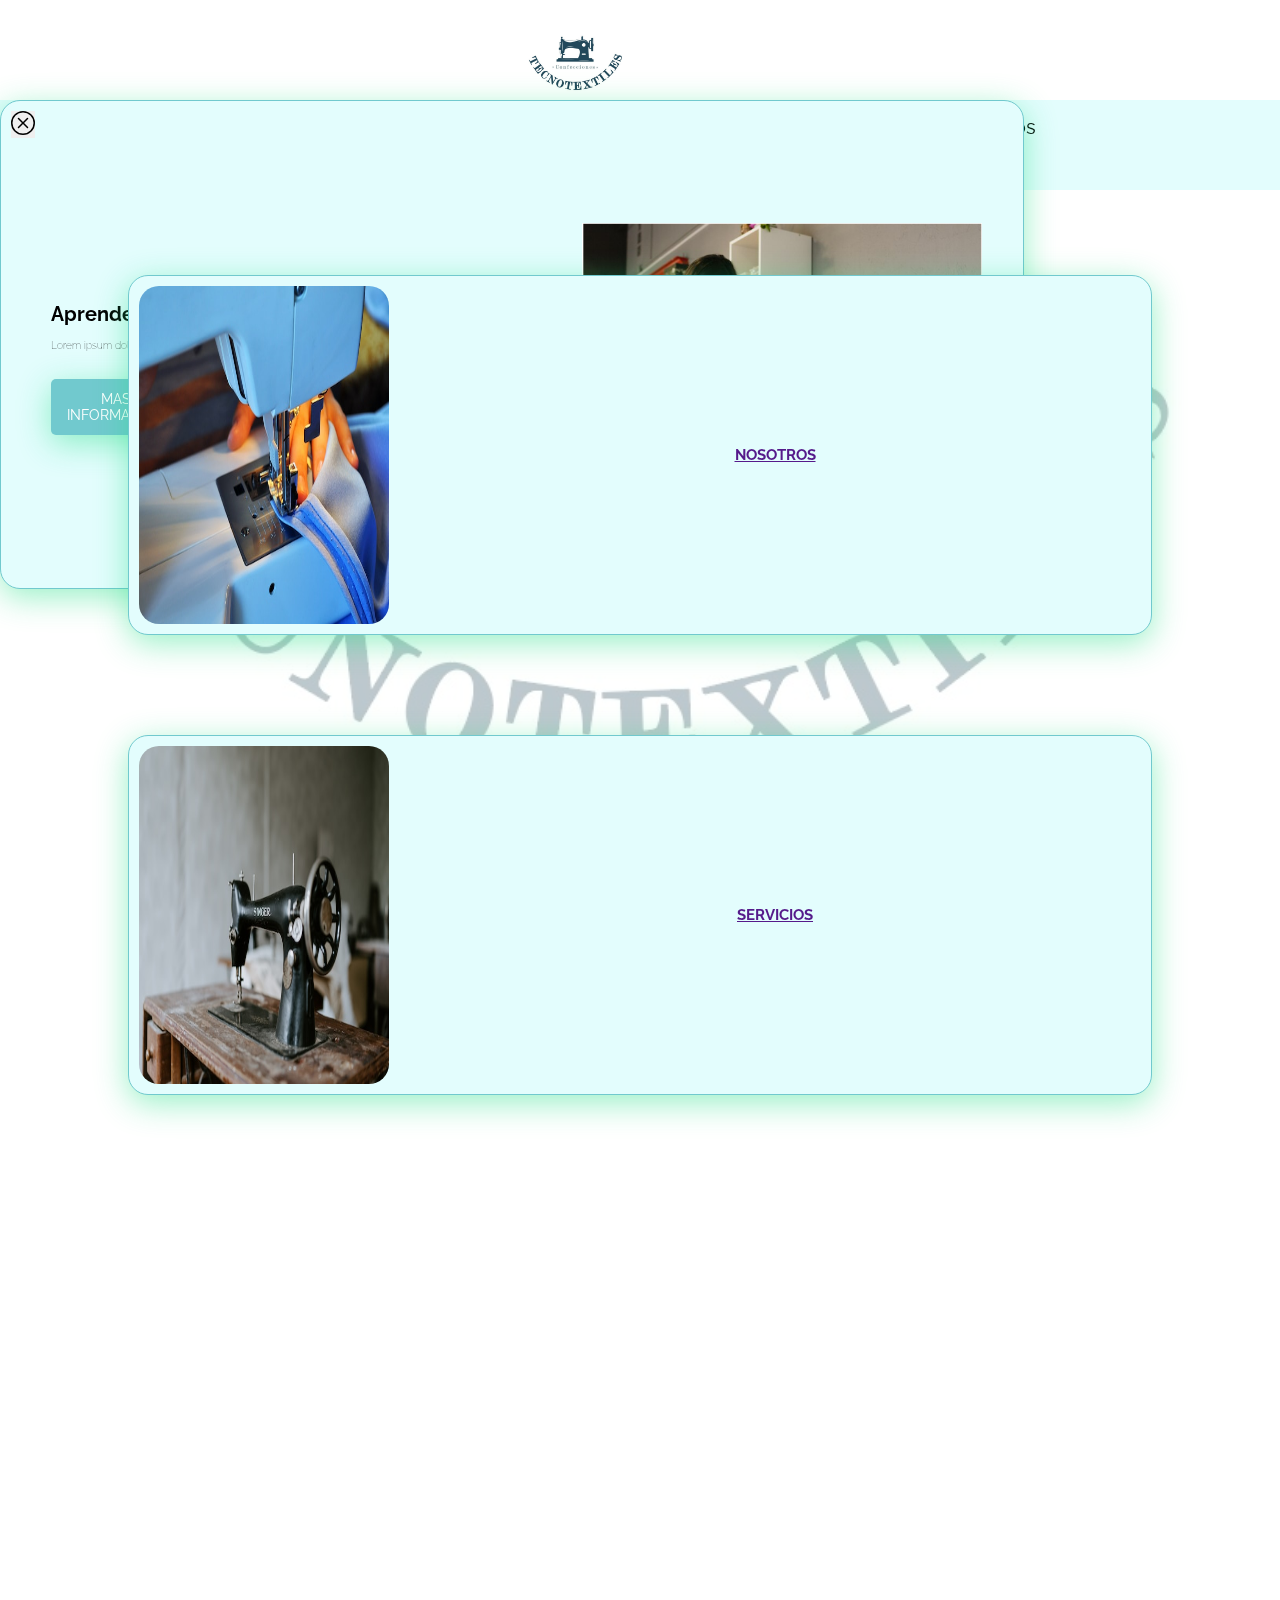
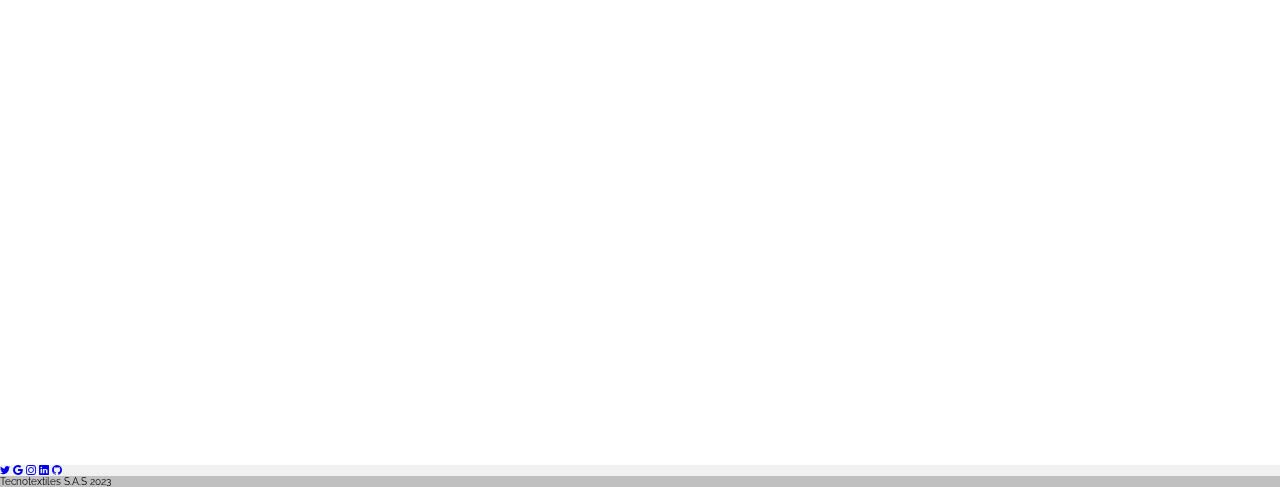
==== commit 818f9194: "cambios en todos los archivos que debe revisarse porque el código está quebrado" ====
--- a/index.html
+++ b/index.html
@@ -33,40 +33,44 @@
         </li>
         <li class="nav_ul_li">
             <img src="./pics/empleadosIcon.png" alt="">
-            <a href="">Empleados</a>
+            <a href="./login.html">Empleados</a>
         </li>
     </ul>
-
-   
-      
+    <div class="contenedor-vista-inicial">
+      <button type="button" class="boton-vista-inicial"><img src="/pics/x-circle.svg" alt=""></button>
+      <section class="contenido-header">
+         
+          <section class="textos-header">
+                <h1>Aprende a Confeccionar</h1>
+                <p>Lorem ipsum dolor sit amet consectetur adipisicing elit. Debitis, est!</p>
+                <a href="./moreInfo.html">Mas información</a>
+          </section>
+          <img src="./pics/Captura de pantalla 2023-10-13 103759.png" alt="" class=" img_vista_inicial">
+      </section>
+      </div>
   </header>
-  <div class="contenedor-vista-inicial">
-    <button type="button" class="boton-vista-inicial"><img src="/pics/x-circle.svg" alt=""></button>
-    <section class="contenido-header">
-       
-        <section class="textos-header">
-              <h1>Aprende a Confeccionar</h1>
-              <p>Lorem ipsum dolor sit amet consectetur adipisicing elit. Debitis, est!</p>
-              <a href="./moreInfo.html">Mas información</a>
-        </section>
-        <img src="./pics/Captura de pantalla 2023-10-13 103759.png" alt="" class=" img_vista_inicial">
-    </section>
-    </div>
-  <main class="container1 inactive">
-    <section class="main_cards_container">
-      <a href="" class="cards" data-aos="zoom-out">
-        <img src="./pics/tools.jpg" class="imageCards" alt="...">
-        <h2 class="card-title">NOSOTROS</h2>
-      </a>
-      <a href="" class="cards" data-aos="zoom-out">
-        <img src="./pics/history.jpg" class="imageCards" alt="...">
-        <h2 class="card-title">SERVICIOS</h2>
-      </a>
-      <a href=""class="cards" data-aos="zoom-out">
-        <img src="./pics/services.jpg" class="imageCards" alt="...">
-        <h2 class="card-title">CATÁLOGO</h2>
-      </a>
-    </section>  
+  
+  <main class="container1">
+    <div class="closerDiv inactive">  
+      <section class="main_cards_container ">
+        <a href="" class="cards" data-aos="zoom-out">
+          <img src="./pics/tools.jpg" class="imageCards" alt="...">
+          <h2 class="card-title">NOSOTROS</h2>
+        </a>
+        <a href="" class="cards" data-aos="zoom-out">
+          <img src="./pics/history.jpg" class="imageCards" alt="...">
+          <h2 class="card-title">SERVICIOS</h2>
+        </a>
+        <a href=""class="cards" data-aos="zoom-out">
+          <img src="./pics/services.jpg" class="imageCards" alt="...">
+          <h2 class="card-title">CATÁLOGO</h2>
+        </a>
+        <a href=""class="cards" data-aos="zoom-out">
+          <img src="./pics/industriatextil.jpg" class="imageCards" alt="...">
+          <h2 class="card-title">TRABAJA CON NOSOTROS</h2>
+        </a>
+      </section>
+    </div>  
   </main>
   
   
--- a/style.css
+++ b/style.css
@@ -22,9 +22,6 @@
     font-family: 'Raleway', sans-serif;
 }    
     
-.inactive {
-    display: none;
-}
 
 /* estilos del logo del fondo */
     /* forma inicial  */
@@ -96,6 +93,10 @@
 .nav_ul img {
     width: var(--md);
     margin-right:2px ;
+}
+
+.nav_ul_li:hover{
+    background-color: var(--color4);
 }
 
 
@@ -190,7 +191,8 @@
 
 
 /* estilos main */
-/* targetas */
+/* tarjetas */
+
     .main_cards_container {
         display: flex;
         flex-direction: column;
